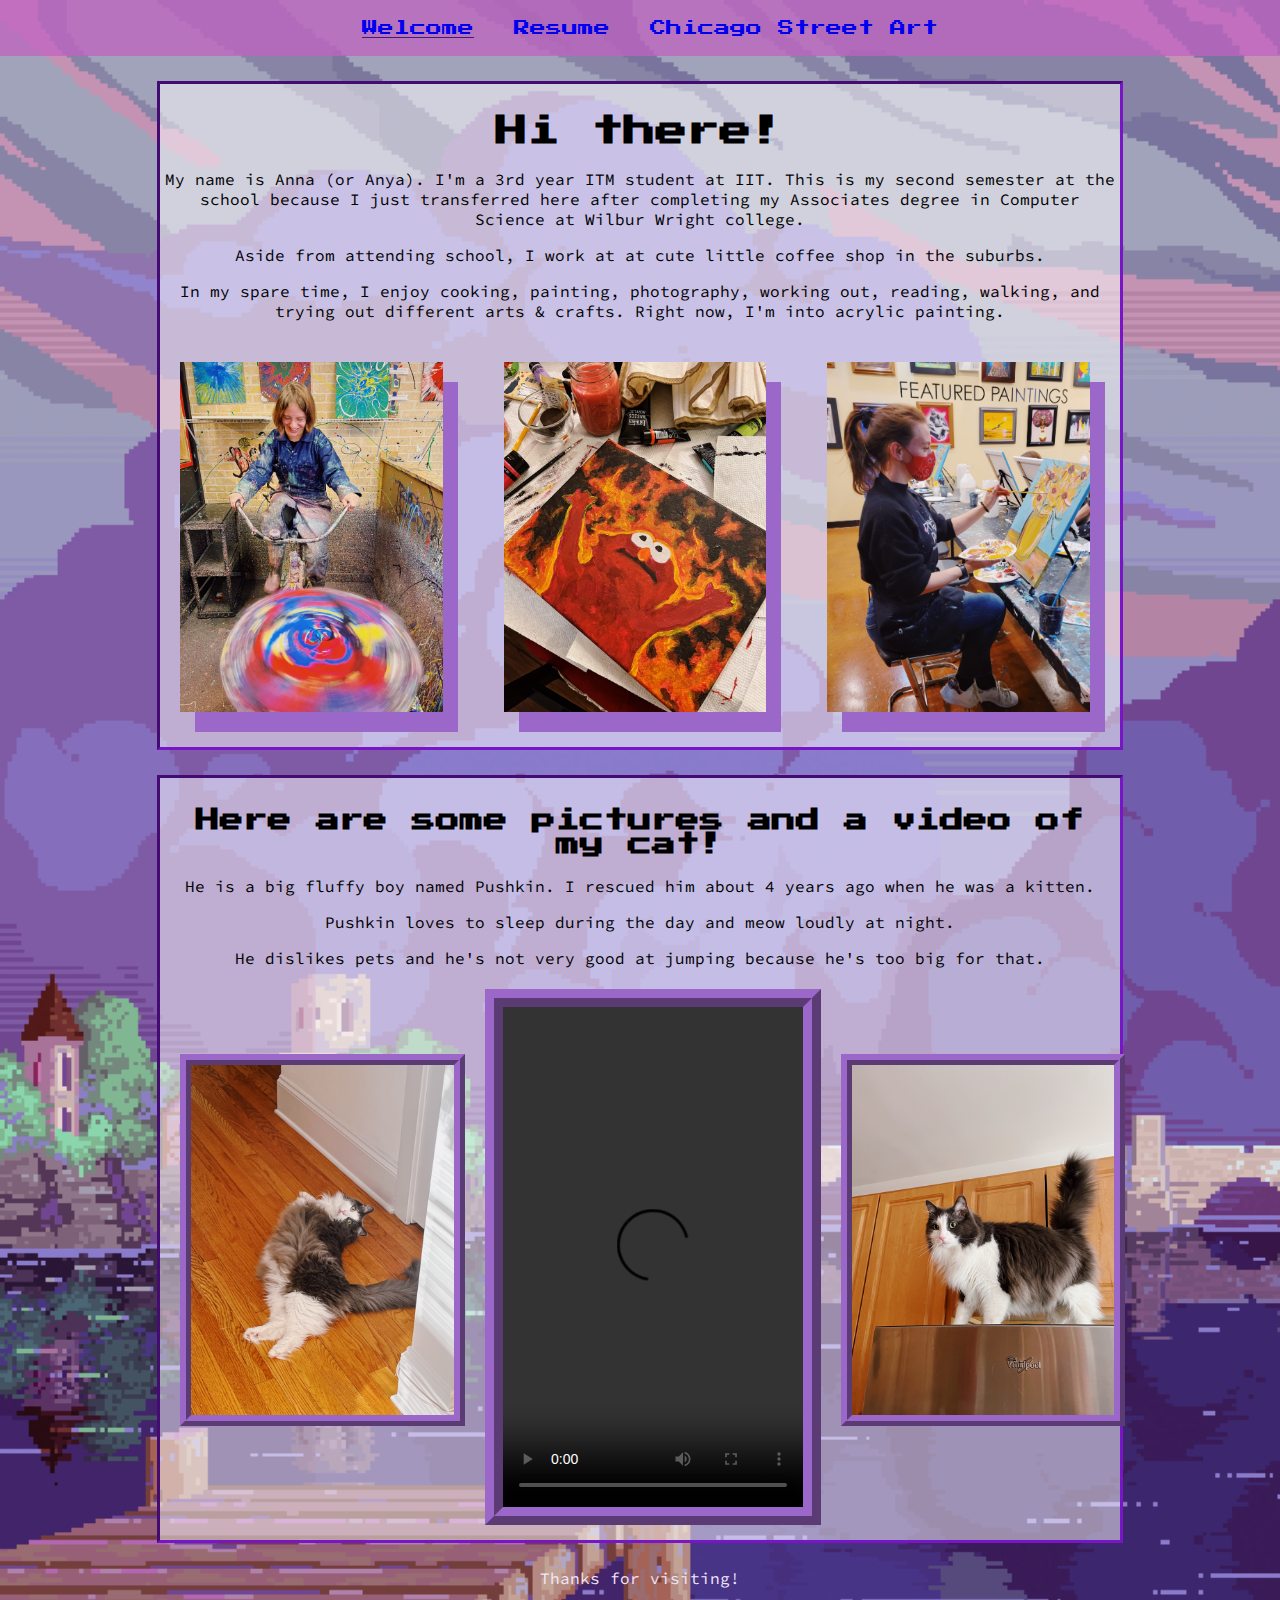
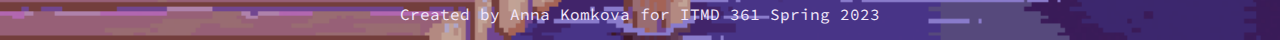
==== index.html @ fe4ca495 "copied project 2" ====
<!DOCTYPE html>
<html lang="en">
  <head>
    <meta charset="utf-8">
    <title>Welcome</title>
    <link rel="icon" href= "/media/anya_forger.jpg" type = "image/x-icon">
    <link rel="stylesheet" type="text/css" href="css/normalize.css">
    <link rel="stylesheet" href="css/style.css">
  </head>
  <body id="welcome_background">
    <nav id="nav">
      <div id="nav-contain">
      <ul>
        <li id="onpage"><a href="index.html">Welcome</a></li>
        <li><a href="resume.html">Resume</a></li>
        <li><a href="chicagostreetart.html">Chicago Street Art</a></li>
      </ul>
      </div>
    </nav>
    <section class="wrapper">
    <h1>Hi there!</h1>
    <p>My name is Anna (or Anya). I'm a 3rd year ITM student at IIT. This is my second semester at the school because I just transferred here after completing my Associates degree in Computer Science at Wilbur Wright college.</p>
    <p>Aside from attending school, I work at at cute little coffee shop in the suburbs.</p>
    <p>In my spare time, I enjoy cooking, painting, photography, working out, reading, walking, and trying out different arts & crafts. Right now, I'm into acrylic painting.</p>
    <div class="row">
    <img class="welcome_img" src="media/spinart2.JPG" alt="spinart2">
    <img class="welcome_img" src="media/elmopainting.JPG" alt="elmo">
    <img class="welcome_img" src="media/sip_n_paint.JPG" alt="sip_n_paint">
    </div>
    </section>
    <section class="wrapper">
    <h2>Here are some pictures and a video of my cat!</h2>
    <p>He is a big fluffy boy named Pushkin. I rescued him about 4 years ago when he was a kitten.</p>
    <p>Pushkin loves to sleep during the day and meow loudly at night.</p>
    <p>He dislikes pets and he's not very good at jumping because he's too big for that.</p>
    <div class="row">
    <img id="cat1" src="media/0F693183-8EA1-4534-AEC9-E925B9724109.JPG" alt="cute">
    <video id="cat_video" controls>
      <source src="media/Pushkin-video.mov" type="video/mp4">
    </video>
    <img id="cat2" src="media/4A3BAFAB-18F1-4FE0-9F73-BF360FC244ED.JPG" alt="fluffy">
    </div>
    </section>
    <div class="goodbye">
      <p>Thanks for visiting!</p>
      <p>Created by Anna Komkova for ITMD 361 Spring 2023</p>
    </div>
</body>
</html>
---- css/style.css ----
/*css for all three pages*/

@import url('https://fonts.googleapis.com/css2?family=Press+Start+2P&display=swap');
@import url('https://fonts.googleapis.com/css2?family=Source+Code+Pro&display=swap');
@import url('https://fonts.googleapis.com/css2?family=Neonderthaw&display=swap');

body {
  background-color: rgb(192, 99, 193);
}

.wrapper {
  width: 950px;
  background-color: rgba(255, 255, 255, 0.5);
  border-style: inset;
  border-color: rgb(119, 21, 199);
  margin: 25px auto 25px auto;
  padding: 10px;
  padding-left: 5px;
  padding-right: 5px;
  align-items: center;
  justify-content: center;
}

h1 {
  font-family: 'Press Start 2P';
  text-align: center;
}

h2, h3, h4, h5 {
  font-family: 'Press Start 2P';
  text-align: center;
}

p {
  font-family: 'Source Code Pro';
  text-align: center;
}

li {
  font-family: 'Source Code Pro';
  text-align: center;
}

#nav {
  background-color: rgb(192, 99, 193, 0.75);
  overflow: hidden;
}
  
#nav-contain {
  float: left;
  width: 100%;
  position: relative;
}
  
#nav ul {
  list-style-type: none;
  margin: 10px;
  padding: 0;
  position: relative;
  left: 50%;
  float: left;
}
  
#nav ul li {
  float: left;
  position: relative;
  right: 50%;
  display: block;
  font-family: 'Press Start 2P';
  color: #431d65;
  font-size: medium;
}
  
#nav ul li a {
  display: block;
  padding: 10px 20px;
  text-decoration: none;
}
  
#nav ul li a:hover {
  background-color: rgb(85, 67, 133);
  color: #f1e7fa;
  text-shadow: 0 0 15px #d0a4f6, 0 0 25px #ac5bf2, 0 0 35px #8a18ef;
  font-weight: bold;
  text-decoration: underline;
}

#onpage {
  font-family: 'Press Start 2P';
  text-decoration: underline;
}

.row {
  display: flex;
  justify-content: space-between;
}

.goodbye {
  color: #f1e7fa;
}

/*css for the Welcome page*/

#welcome_background {
  background-image: url(../media/welcome_background2.jpg);
  background-size: cover;
}

.welcome_img {
  height: 350px;
  display: block;
  position: relative;
  margin: 25px;
  margin-left: 15px;
  /*filter: drop-shadow(15px 15px 0px #a869de);*/
  filter: drop-shadow(15px 20px 0px #9b67c8);
  transition: height 0.5s, width 0.5s;
}
  
.welcome_img:hover {
  height: 355px;
  width: auto;
  transition: height 0.5s, width 0.5s;
  transition-timing-function: ease-out;
}

#cat1 {
  height: 350px;
  display: block;
  position: relative;
  margin: 15px;
  margin-top: 70px;
  border: 3mm ridge #9b67c8;
  transition: height 0.5s, width 0.5s;
  transition: transform 0.5s ease-in-out;
} 

#cat1:hover {
  transform: rotate(3deg);
}

#cat2 {
  height: 350px;
  margin: 15px;
  margin-top: 70px;
  border: 3mm ridge #9b67c8;
  transition: height 0.5s, width 0.5s;
  transition: transform 0.5s ease-in-out;
} 

#cat2:hover {
  transform: rotate(-3deg);
}

#cat_video {
  height: 500px;
  width: auto;
  margin: 5px;
  border: 5mm ridge #9b67c8;
  transition: height 0.5s, width 0.5s;
}

#cat_video:hover {
  height: 510px;
  transition: height 0.5s, width 0.5s;
  transition-timing-function: ease-out;
}

/*css for the Resume page*/

#resume_background {
  background-image: url(../media/resume_background3.jpg);
  background-size: cover;
}

#contact-info {
  text-align: center;
  border-style: inset;
  border-color: rgb(99, 136, 230);
  margin-left: 375px;
  margin-right: 375px;
  margin-bottom: 25px;
  margin-top: 25px;
  padding: 10px;
  background: rgba(50, 128, 238, 0.4);
  transition: all .2s ease-in-out; 
}

#contact-info:hover { 
  transform: scale(1.1); 
}

/*css for the Chicago Street Art page*/

#streetart_background {
  background-image: url(../media/street_art_background.jpg);
  background-size: cover;
}

.streert_art_wrapper {
  width: 950px;
  background-color: rgba(0, 0, 0, 0.5);
  border-style: inset;
  border-color: #d0a4f6;
  margin: 25px auto 25px auto;
  padding: 10px;
  padding-left: 5px;
  padding-right: 5px;
  filter: drop-shadow(3px 6px 9px #8b18ef96);
  box-shadow: 0 0 15px #d0a4f6, 0 0 25px #ac5bf2, 0 0 35px #8a18ef;
}

#mural {
  height: 500px;
  display: block;
  position: relative;
  margin: 20px;
  margin-left: 90px;
  border: 1px solid #d0a4f6;
  filter: drop-shadow(3px 6px 9px #8b18ef96);
  box-shadow: 0 0 15px #d0a4f6, 0 0 25px #ac5bf2, 0 0 35px #8a18ef;
}

.street_img {
  height: 360px;
  display: block;
  position: relative;
  margin: 20px;
  border: 1px solid #d0a4f6;
  filter: drop-shadow(3px 6px 9px #8b18ef96);
  box-shadow: 0 0 15px #d0a4f6, 0 0 25px #ac5bf2, 0 0 35px #8a18ef;
} 

.street_img:hover {
  box-shadow: 0 0 20px #d0a4f6, 0 0 30px #ac5bf2, 0 0 40px #8a18ef;
  filter: drop-shadow(3px 6px 9px #8b18ef96);
  transition-timing-function: ease-out;
}

#mural:hover {
  box-shadow: 0 0 20px #d0a4f6, 0 0 30px #ac5bf2, 0 0 40px #8a18ef;
  filter: drop-shadow(3px 6px 9px #8b18ef96);
  transition-timing-function: ease-out;
}

.neonText {
  font-family: 'Neonderthaw';
  text-align: center;
  font-size: 4em;
  color: #f1e7fa;
  text-shadow: 0 0 15px #d0a4f6, 0 0 25px #ac5bf2, 0 0 35px #8a18ef;
  filter: drop-shadow(3px 6px 3px #8b18ef96);
}

.neonText:hover {
  text-shadow: 0 0 20px #d0a4f6, 0 0 30px #ac5bf2, 0 0 40px #8a18ef;
  font-weight: bold;
  filter: drop-shadow(3px 6px 9px #8b18ef96);
}

.street_p {
  font-family: 'Source Code Pro';
  text-align: center;
  color: #f1e7fa;
}

#art_video {
  height: 500px;
  width: auto;
  margin: 20px;
  margin-right: 145px;
  border: 1px solid #d0a4f6;
  box-shadow: 0 0 15px #d0a4f6, 0 0 25px #ac5bf2, 0 0 35px #8a18ef;
  filter: drop-shadow(3px 6px 9px #8b18ef96);
}

#art_video:hover {
  box-shadow: 0 0 20px #d0a4f6, 0 0 30px #ac5bf2, 0 0 40px #8a18ef;
  transition-timing-function: ease-out;
  filter: drop-shadow(3px 6px 9px #8b18ef96);
}
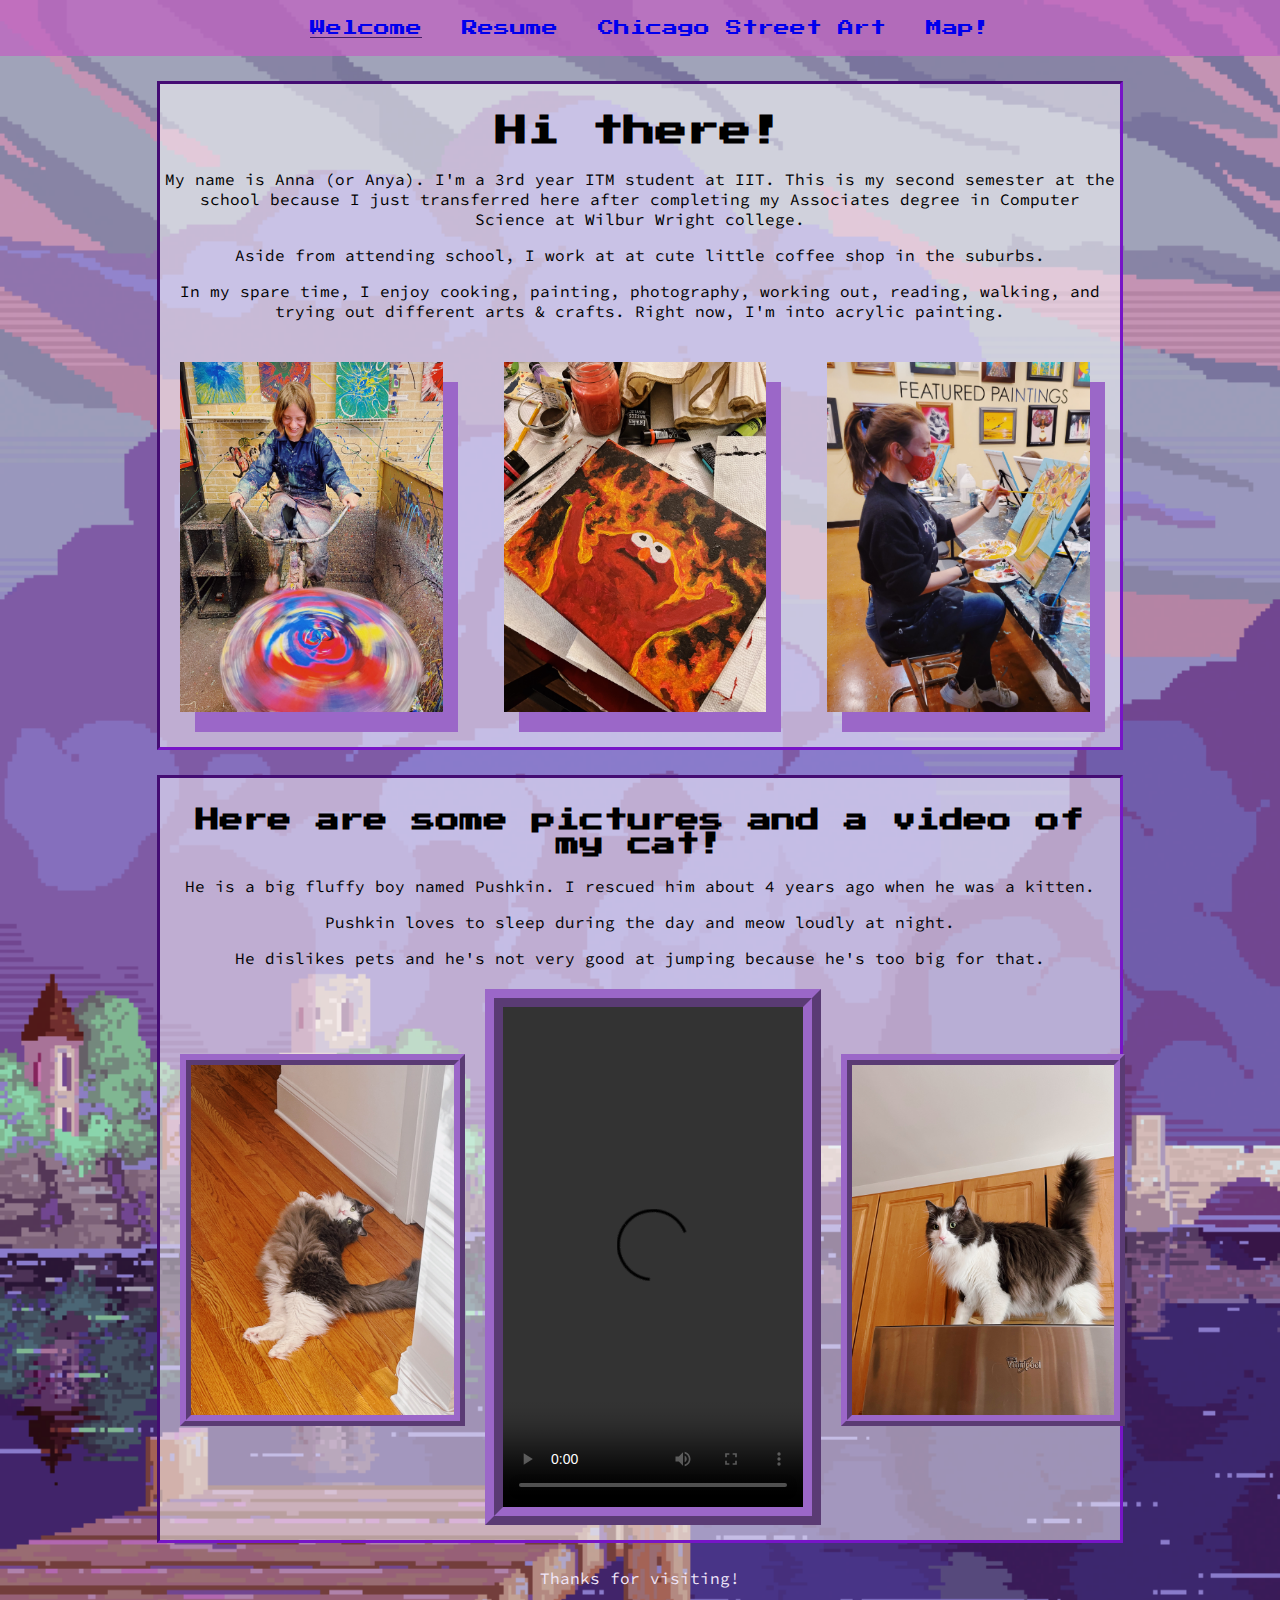
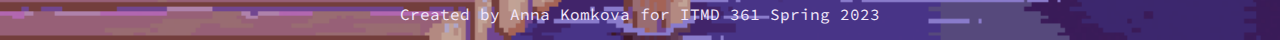
==== commit 687659c6: "added the map page, tweaked css" ====
--- a/index.html
+++ b/index.html
@@ -14,6 +14,7 @@
         <li id="onpage"><a href="index.html">Welcome</a></li>
         <li><a href="resume.html">Resume</a></li>
         <li><a href="chicagostreetart.html">Chicago Street Art</a></li>
+        <li><a href="map.html">Map!</a></li>
       </ul>
       </div>
     </nav>
--- a/css/style.css
+++ b/css/style.css
@@ -279,5 +279,7 @@
   transition-timing-function: ease-out;
   filter: drop-shadow(3px 6px 9px #8b18ef96);
 }
+
+/* css for the map page*/
  
 
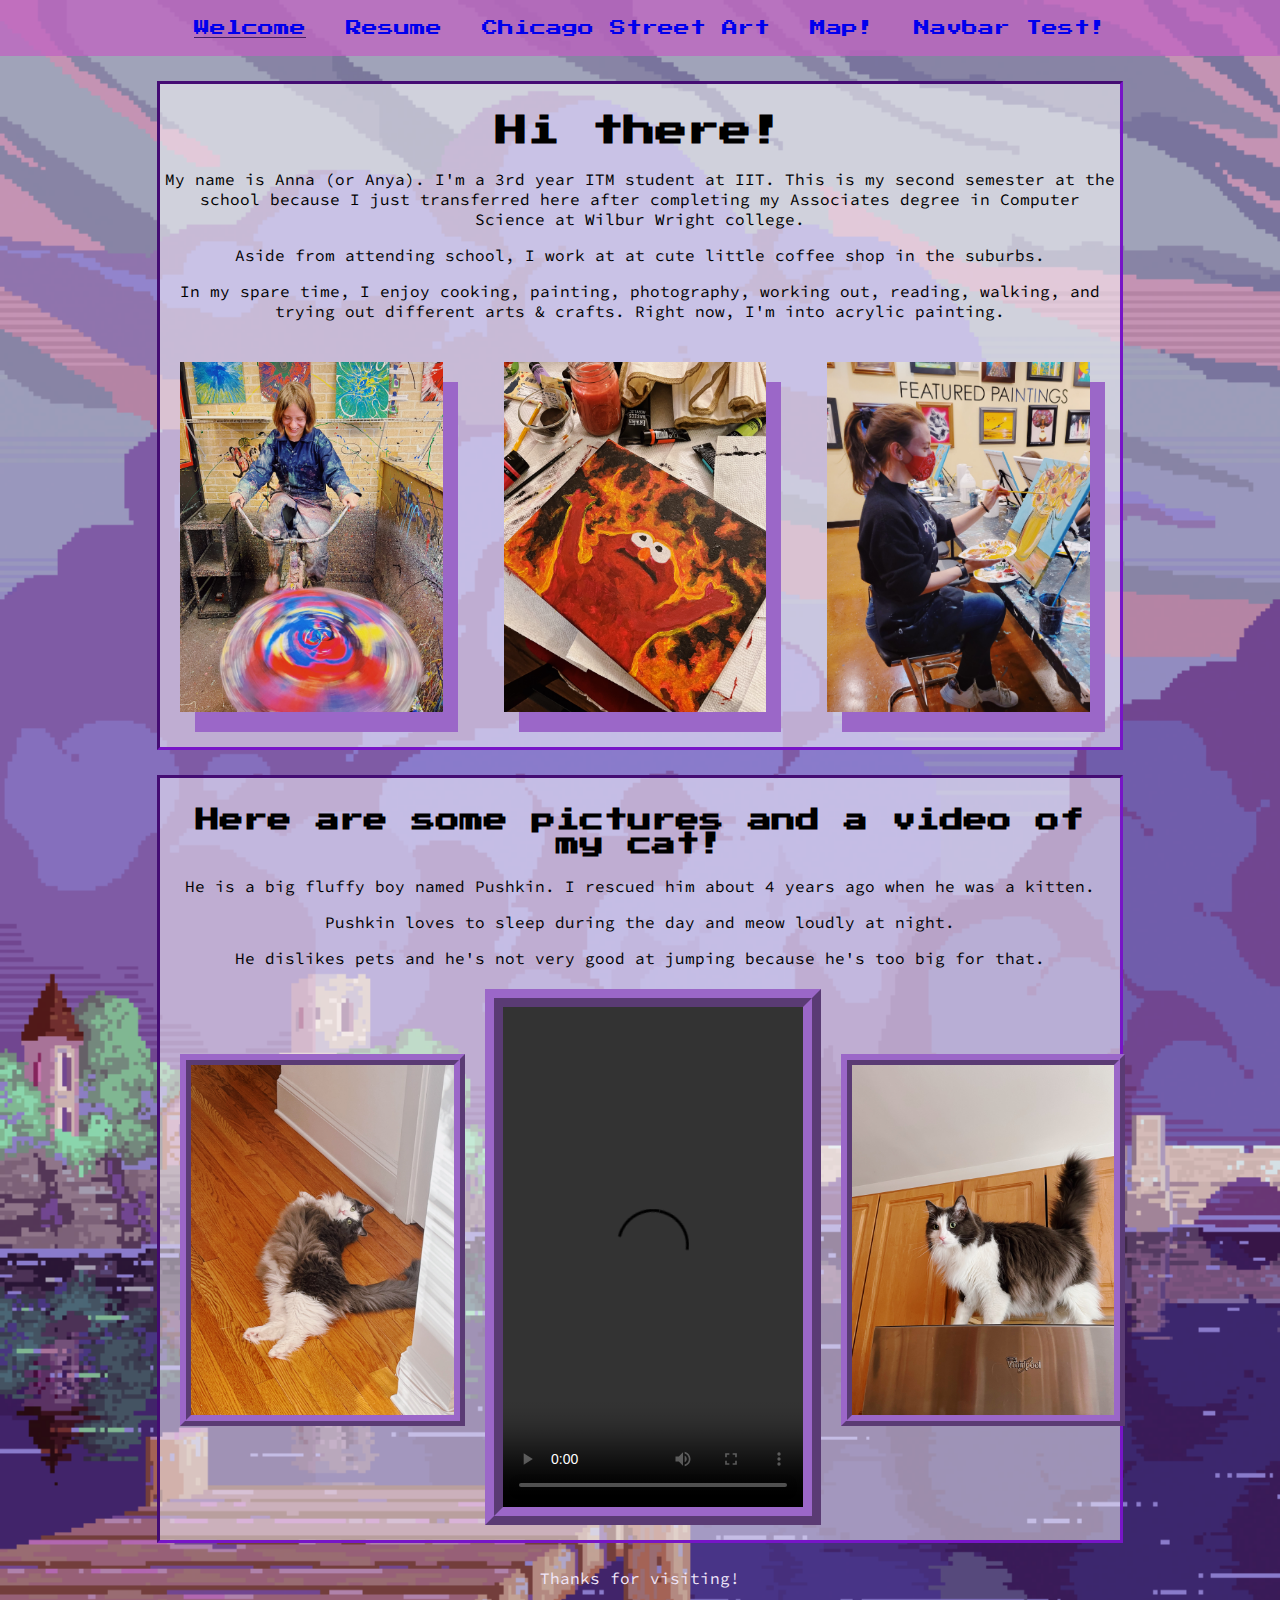
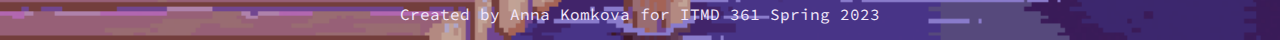
==== commit 713b9252: "changed an image name" ====
--- a/index.html
+++ b/index.html
@@ -15,6 +15,7 @@
         <li><a href="resume.html">Resume</a></li>
         <li><a href="chicagostreetart.html">Chicago Street Art</a></li>
         <li><a href="map.html">Map!</a></li>
+        <li><a href="respnavbar.html">Navbar Test!</a></li>
       </ul>
       </div>
     </nav>
--- a/css/style.css
+++ b/css/style.css
@@ -281,5 +281,51 @@
 }
 
 /* css for the map page*/
+
+#map_background {
+  background-image: url(../media/map_background1.jpg);
+  background-size: cover;
+}
+
+#map {
+  height: 500px;
+  width: 50%;
+  margin: auto;
+  margin-bottom: 20px;
+  filter: drop-shadow(15px 20px 0px #4560c4);
+}
+
+/*css for responsive navbar*/
+
+/* Style the top navigation bar */
+.topnav {
+  overflow: hidden;
+  background-color: #333;
+}
+
+/* Style the topnav links */
+.topnav a {
+  float: left;
+  display: block;
+  color: #f2f2f2;
+  text-align: center;
+  padding: 14px 16px;
+  text-decoration: none;
+}
+
+/* Change color on hover */
+.topnav a:hover {
+  background-color: #ddd;
+  color: black;
+}
+
+/* On screens that are 600px wide or less, make the menu links stack on top of each other instead of next to each other */
+@media screen and (max-width: 600px) {
+  .topnav a {
+    float: none;
+    width: 100%;
+  }
+}
+
  
 
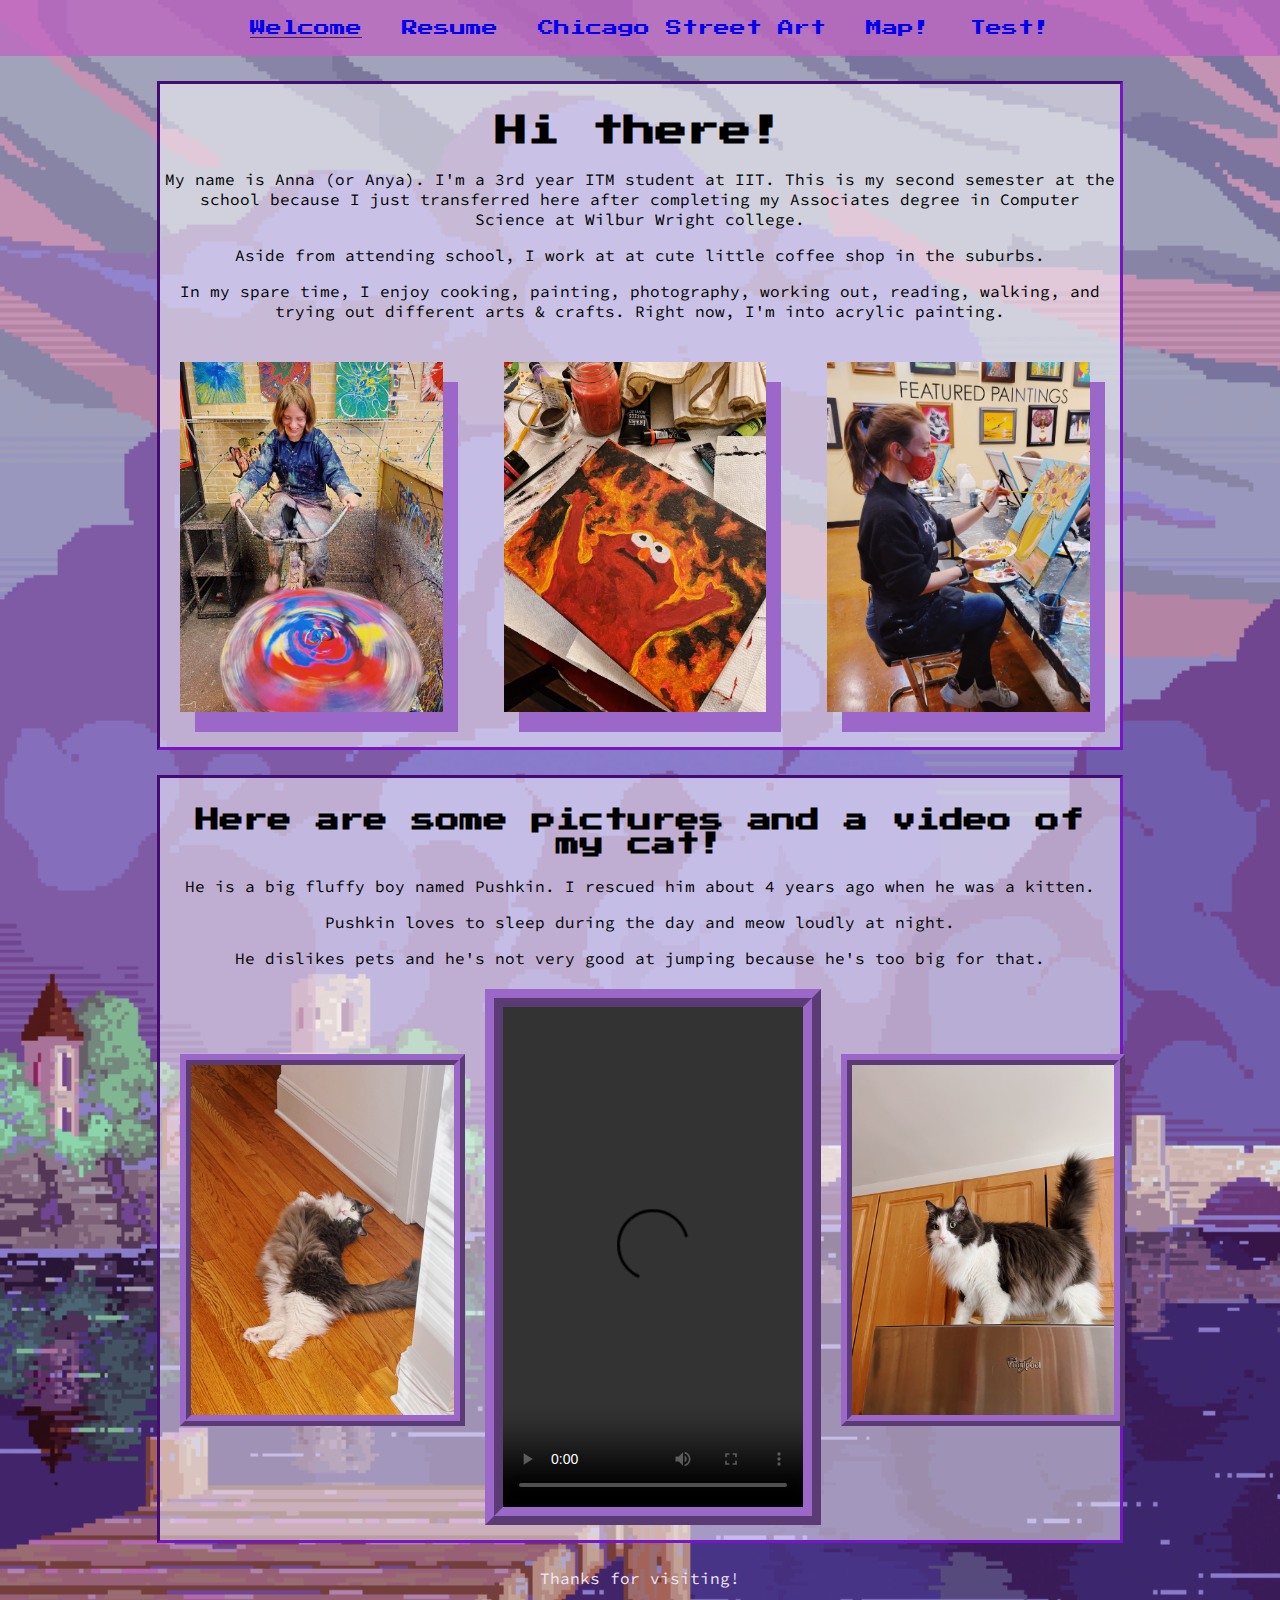
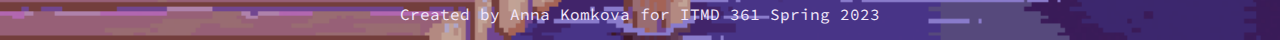
==== commit 8f3dfd48: "changed the name to test" ====
--- a/index.html
+++ b/index.html
@@ -15,7 +15,7 @@
         <li><a href="resume.html">Resume</a></li>
         <li><a href="chicagostreetart.html">Chicago Street Art</a></li>
         <li><a href="map.html">Map!</a></li>
-        <li><a href="respnavbar.html">Navbar Test!</a></li>
+        <li><a href="test.html">Test!</a></li>
       </ul>
       </div>
     </nav>
--- a/css/style.css
+++ b/css/style.css
@@ -327,5 +327,10 @@
   }
 }
 
+#test_background {
+  background-image: url(../media/test_background.jpg);
+  background-size: cover;
+}
+
  
 
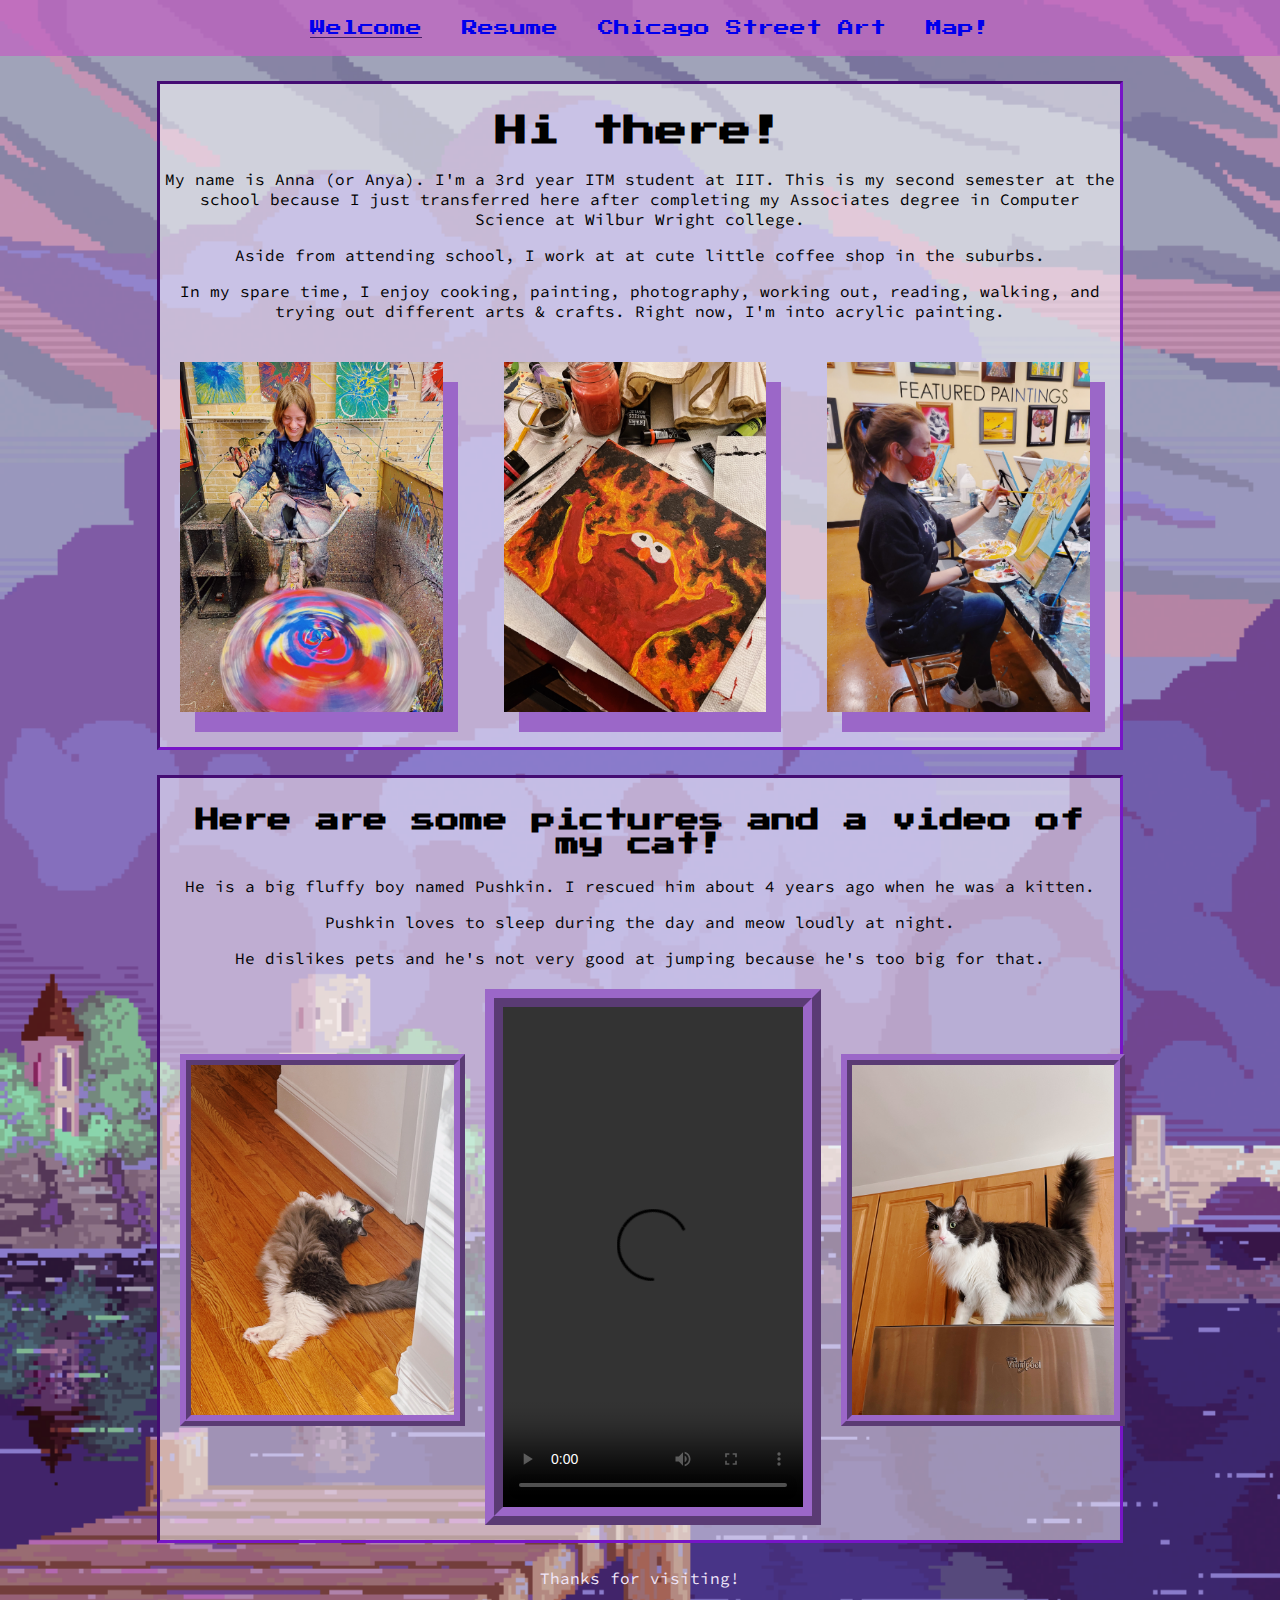
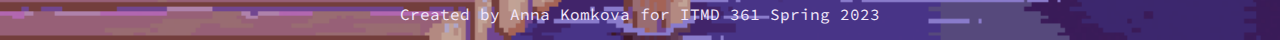
==== commit 286c7c9a: "deleted the test link, changed the test navbar" ====
--- a/index.html
+++ b/index.html
@@ -15,7 +15,6 @@
         <li><a href="resume.html">Resume</a></li>
         <li><a href="chicagostreetart.html">Chicago Street Art</a></li>
         <li><a href="map.html">Map!</a></li>
-        <li><a href="test.html">Test!</a></li>
       </ul>
       </div>
     </nav>
--- a/css/style.css
+++ b/css/style.css
@@ -295,41 +295,30 @@
   filter: drop-shadow(15px 20px 0px #4560c4);
 }
 
-/*css for responsive navbar*/
-
-/* Style the top navigation bar */
-.topnav {
-  overflow: hidden;
-  background-color: #333;
-}
-
-/* Style the topnav links */
-.topnav a {
-  float: left;
-  display: block;
-  color: #f2f2f2;
-  text-align: center;
-  padding: 14px 16px;
-  text-decoration: none;
-}
-
-/* Change color on hover */
-.topnav a:hover {
-  background-color: #ddd;
-  color: black;
-}
+/* css for mobile friendly pages */
 
 /* On screens that are 600px wide or less, make the menu links stack on top of each other instead of next to each other */
 @media screen and (max-width: 600px) {
-  .topnav a {
+
+  #nav-contain {
     float: none;
     width: 100%;
   }
-}
-
-#test_background {
-  background-image: url(../media/test_background.jpg);
-  background-size: cover;
+
+  #nav ul {
+    float: none;
+    width: 100%;
+  }
+
+  #nav ul li {
+    float: none;
+    width: 100%;
+  }
+
+  #nav ul li a {
+    float: none;
+    width: 100%;
+  }
 }
 
  
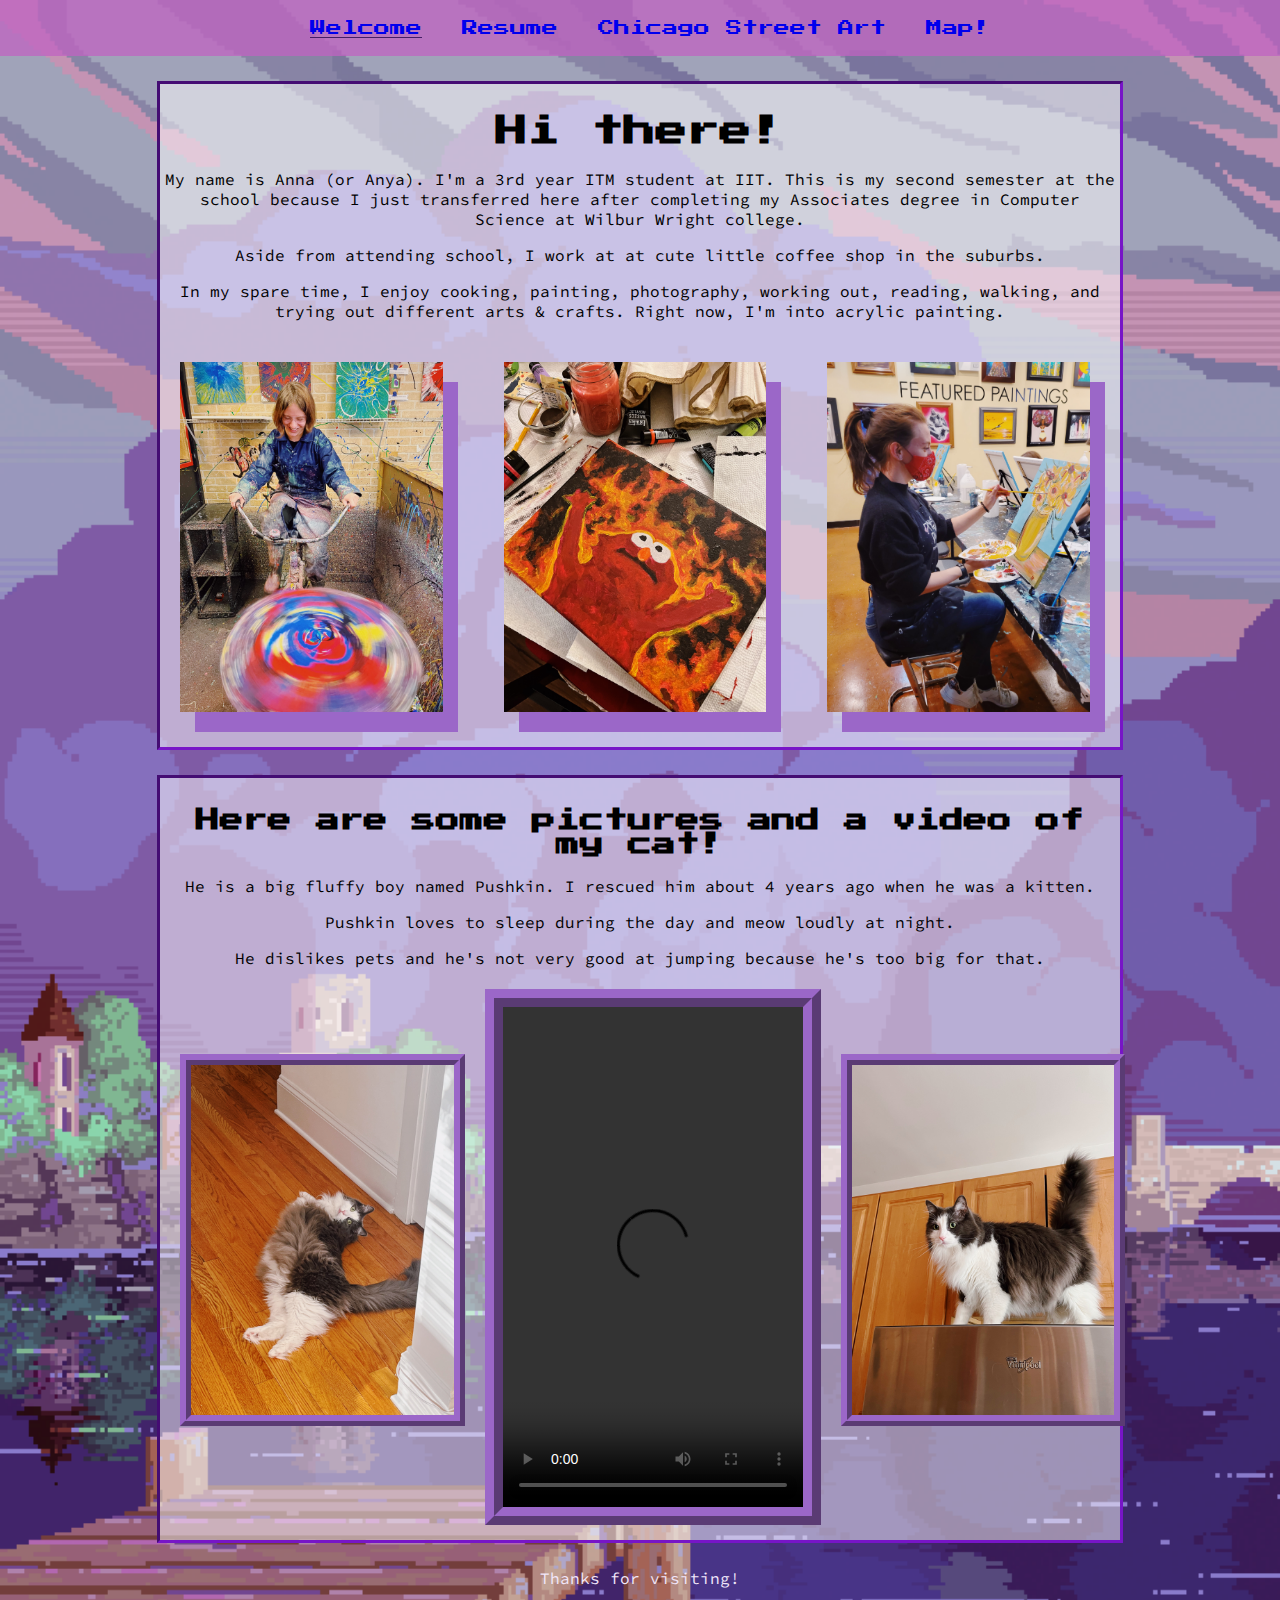
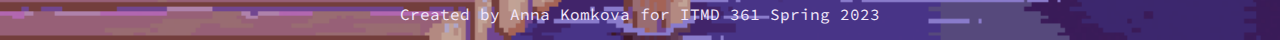
==== commit 7a564832: "tried adding a website icon" ====
--- a/index.html
+++ b/index.html
@@ -3,9 +3,10 @@
   <head>
     <meta charset="utf-8">
     <title>Welcome</title>
-    <link rel="icon" href= "/media/anya_forger.jpg" type = "image/x-icon">
     <link rel="stylesheet" type="text/css" href="css/normalize.css">
     <link rel="stylesheet" href="css/style.css">
+    <link rel="icon" href="media/anya_forger.jpg">
+    <meta name="viewport" content="width=device-width, initial-scale=1.0">
   </head>
   <body id="welcome_background">
     <nav id="nav">
